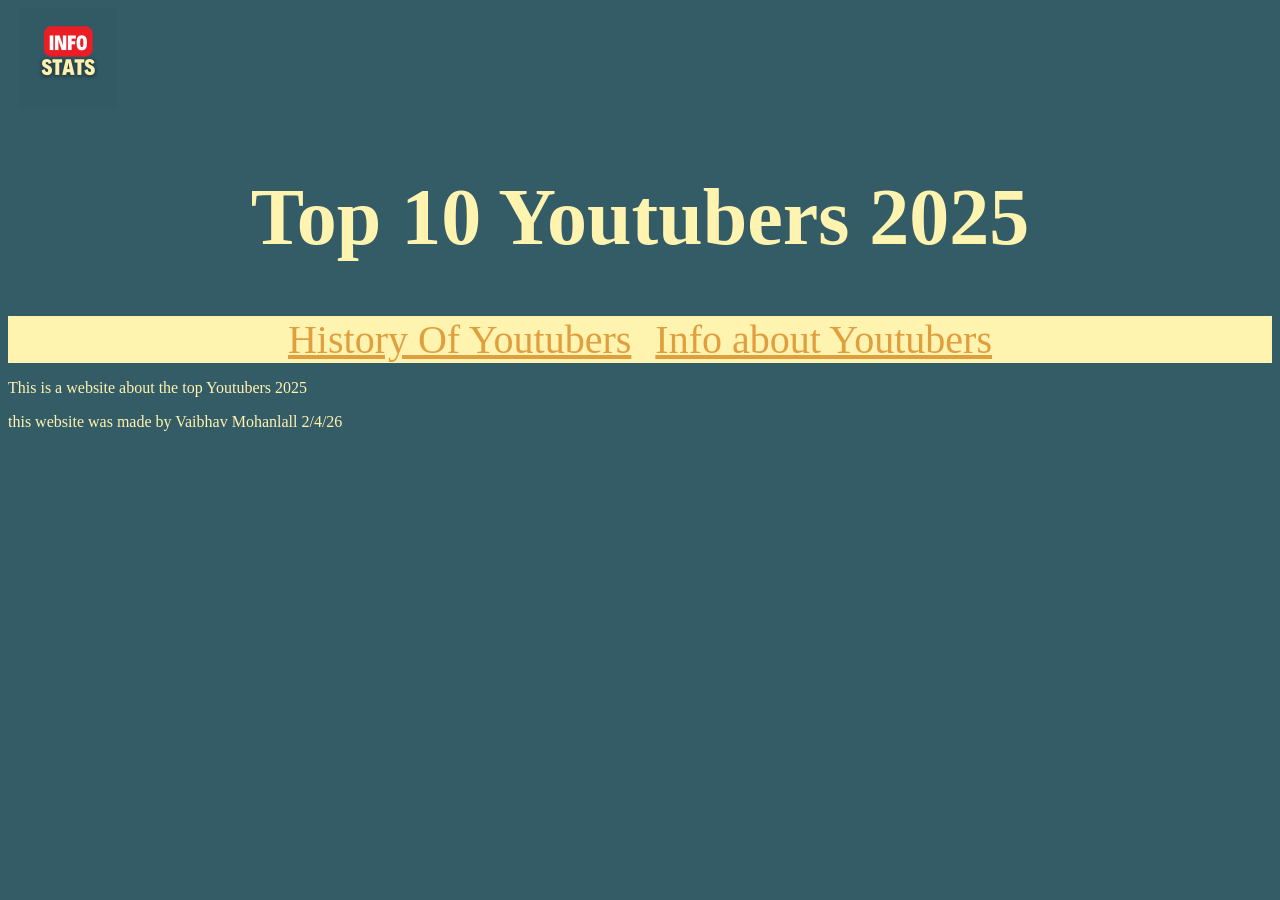
==== index.html @ 3edadc23 "trying to make container" ====
<!DOCTYPE html>
<html>
<head>

<title>Top Youtubers 2025</title>
<meta charset="UTF-8">
<link href="style.css" rel="stylesheet">

</head>

<style>
.container {
  display: grid;
  grid-template-columns: auto auto auto;
  background-color: dodgerblue;
  padding: 10px;
  gap: 5px;
}

.container div {
  background-color: #f1f1f1;
  padding: 10px;
  font-size: 30px;
  text-align: center;
}
</style>

<body>

<a href="index.html">
<img src="Logo.gif" alt="logo" width="100px" height="100px">
</a>

<h1>Top 10 Youtubers 2025</h1>

<nav>
<a href="history.html">History Of Youtubers</a>
<a href="info.html">Info about Youtubers</a>
</nav>

<p>This is a website about the top Youtubers 2025</p>

</body>

<footer>

<p>this website was made by Vaibhav Mohanlall 2/4/26</p>
    
</footer>

</html>
---- style.css ----
h1{
color: #fff3b0;
text-align:center;
font-size: 80px;
}

body{
background-color: #335C67;
}

nav{
text-align: center;
background-color: #fff3b0;
}


p{
color: #fff3b0;
}

a{
color: #E09F3E;
text-align: center;
font-size: 40px;
padding: 10px;
}

.container{
 display: grid;
}
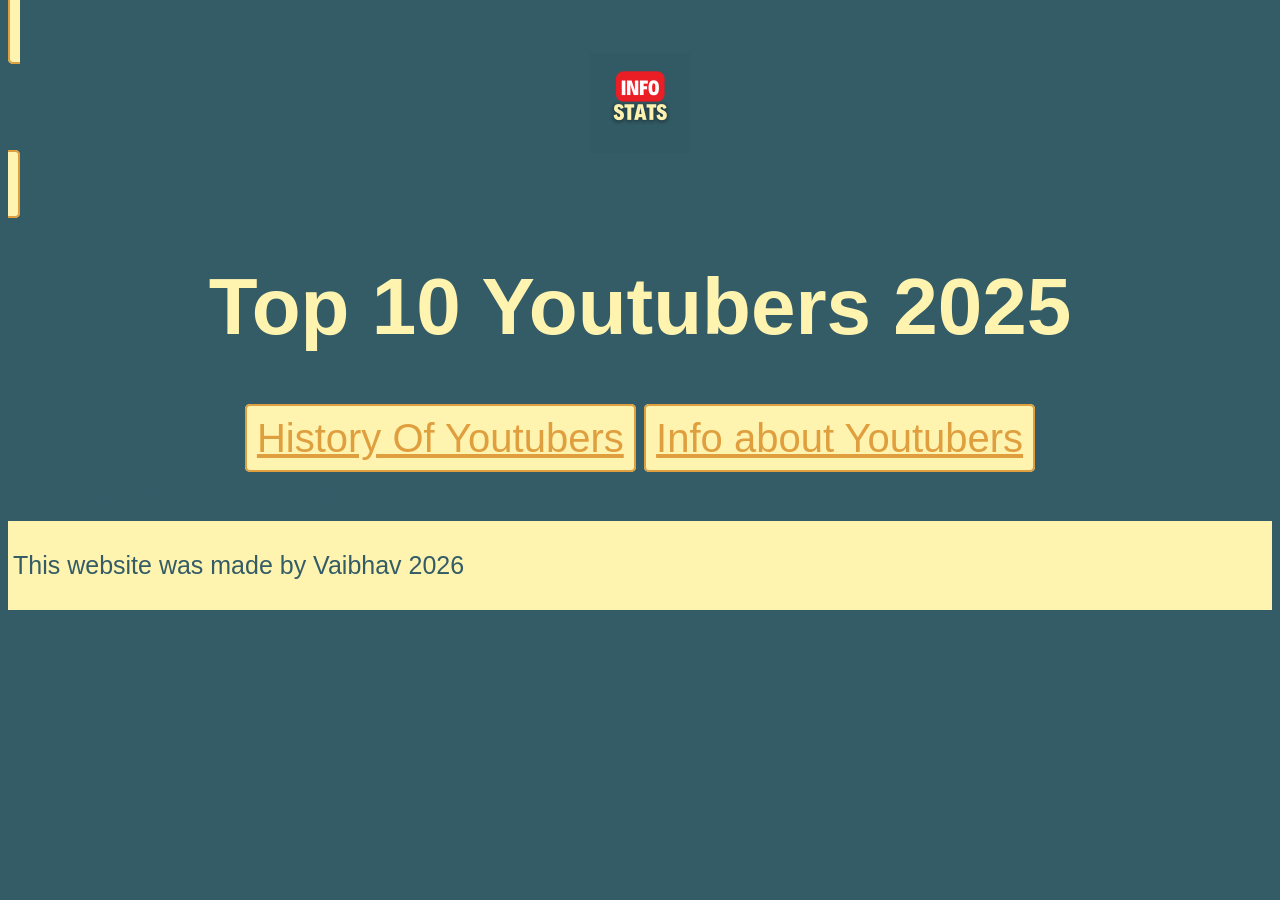
==== commit 988d7466: "Added boxes around my nav bar to make it look cleaner" ====
--- a/index.html
+++ b/index.html
@@ -8,32 +8,17 @@
 
 </head>
 
-<style>
-.container {
-  display: grid;
-  grid-template-columns: auto auto auto;
-  background-color: dodgerblue;
-  padding: 10px;
-  gap: 5px;
-}
-
-.container div {
-  background-color: #f1f1f1;
-  padding: 10px;
-  font-size: 30px;
-  text-align: center;
-}
-</style>
-
 <body>
 
 <a href="index.html">
+<div class="logo">
 <img src="Logo.gif" alt="logo" width="100px" height="100px">
+</div>
 </a>
 
 <h1>Top 10 Youtubers 2025</h1>
 
-<nav>
+<nav class="container nav">
 <a href="history.html">History Of Youtubers</a>
 <a href="info.html">Info about Youtubers</a>
 </nav>
@@ -42,9 +27,9 @@
 
 </body>
 
-<footer>
+<footer class="container footer">
 
-<p>this website was made by Vaibhav Mohanlall 2/4/26</p>
+<p>This website was made by Vaibhav 2026</p>
     
 </footer>
 
--- a/style.css
+++ b/style.css
@@ -6,16 +6,17 @@
 
 body{
 background-color: #335C67;
+font-family: Arial, Helvetica, sans-serif;
 }
 
 nav{
-text-align: center;
-background-color: #fff3b0;
+    padding: 10px;
+    font-size: 30px;
+    text-align: center;
 }
 
-
 p{
-color: #fff3b0;
+color: #335C67;
 }
 
 a{
@@ -23,8 +24,13 @@
 text-align: center;
 font-size: 40px;
 padding: 10px;
+border: 2px solid #E09F3E;
+border-radius: 5px;
+background-color: #fff3b0;
 }
 
-.container{
- display: grid;
-}+footer{
+    background-color: #fff3b0;
+    padding: 5px;
+    font-size: 25px;
+  }
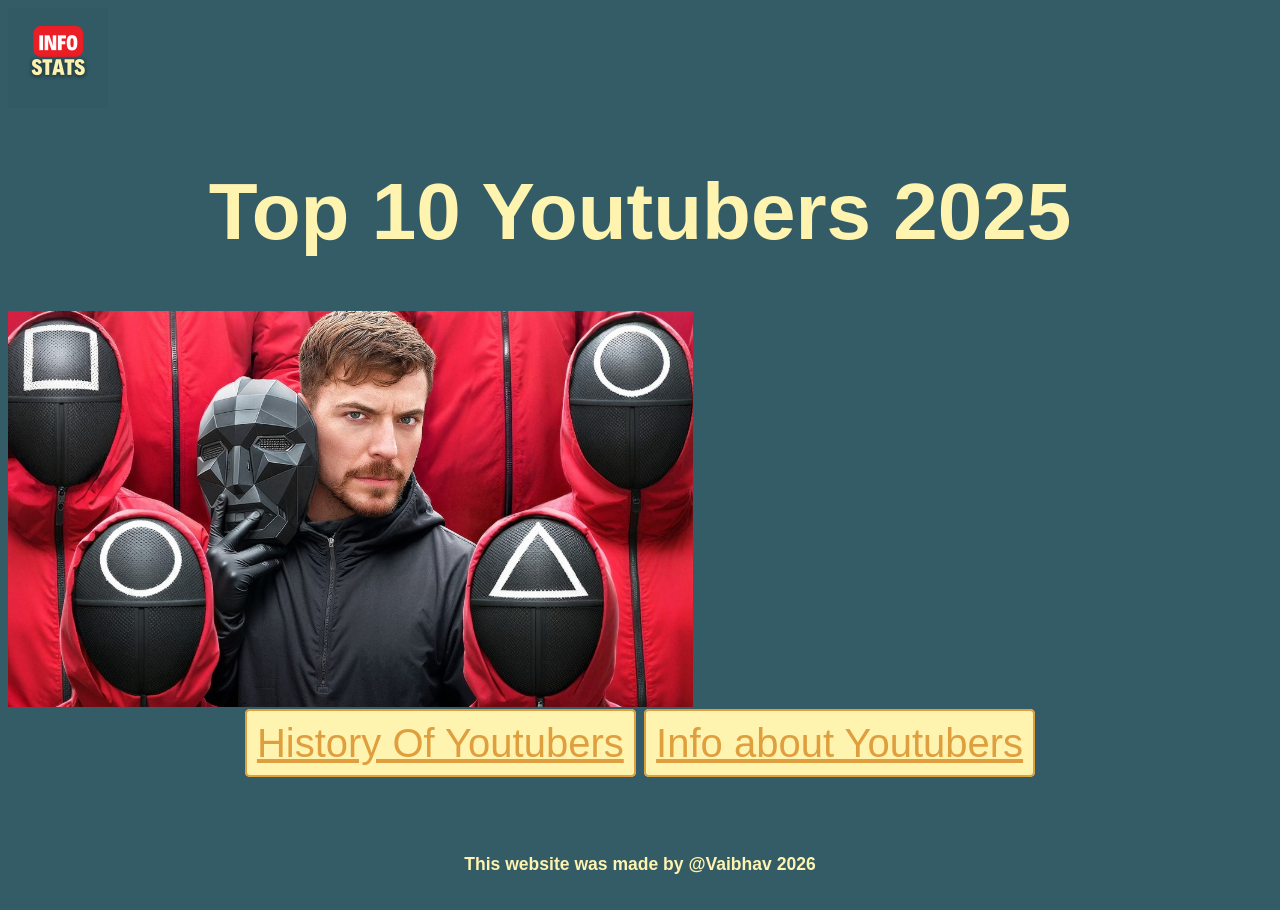
==== commit 44dbc504: "added image and neatened up footer" ====
--- a/index.html
+++ b/index.html
@@ -5,31 +5,34 @@
 <title>Top Youtubers 2025</title>
 <meta charset="UTF-8">
 <link href="style.css" rel="stylesheet">
-
+<link rel="icon" type="gif" href="Logo.gif">
 </head>
 
 <body>
 
 <a href="index.html">
-<div class="logo">
-<img src="Logo.gif" alt="logo" width="100px" height="100px">
+<div>
+<img class="logo" src="Logo.gif" alt="logo" width="100px" height="100px">
 </div>
 </a>
 
 <h1>Top 10 Youtubers 2025</h1>
+<img class="mrbeastsquid" src="mrbeastsquid.png">
 
-<nav class="container nav">
-<a href="history.html">History Of Youtubers</a>
-<a href="info.html">Info about Youtubers</a>
+<nav>
+<a class="navlink" href="history.html">History Of Youtubers</a>
+<a class="navlink" href="info.html">Info about Youtubers</a>
 </nav>
 
 <p>This is a website about the top Youtubers 2025</p>
 
 </body>
 
-<footer class="container footer">
+<footer>
 
-<p>This website was made by Vaibhav 2026</p>
+<div class="footy">
+    <h3>This website was made by @Vaibhav 2026</h3>
+</div>
     
 </footer>
 
--- a/style.css
+++ b/style.css
@@ -15,22 +15,30 @@
     text-align: center;
 }
 
+.navlink{
+    color: #E09F3E;
+    text-align: center;
+    font-size: 40px;
+    padding: 10px;
+    border: 2px solid #E09F3E;
+    border-radius: 5px;
+    background-color: #fff3b0;
+    }
+
+.mrbeasquid{
+align-items: center;
+}
+
+.footy{
+    padding: 10px;
+    font-size: 15px;
+    text-align: center;
+    color: #fff3b0;
+    font:bold;
+}
+
 p{
 color: #335C67;
 }
 
-a{
-color: #E09F3E;
-text-align: center;
-font-size: 40px;
-padding: 10px;
-border: 2px solid #E09F3E;
-border-radius: 5px;
-background-color: #fff3b0;
-}
 
-footer{
-    background-color: #fff3b0;
-    padding: 5px;
-    font-size: 25px;
-  }
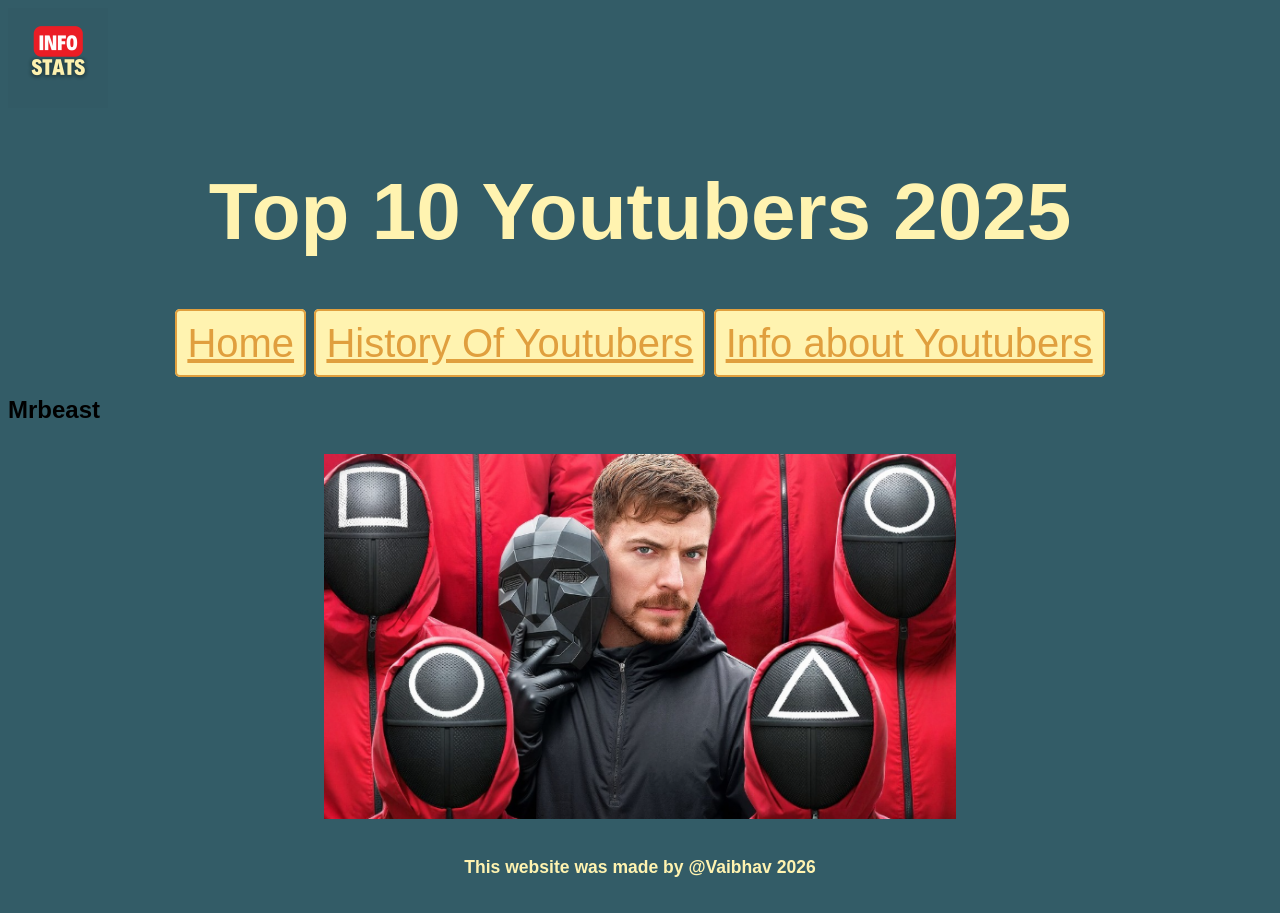
==== commit f3d20b7e: "Started adding grids" ====
--- a/index.html
+++ b/index.html
@@ -11,22 +11,27 @@
 <body>
 
 <a href="index.html">
-<div>
+<div class="logo">
 <img class="logo" src="Logo.gif" alt="logo" width="100px" height="100px">
 </div>
 </a>
 
-<h1>Top 10 Youtubers 2025</h1>
-<img class="mrbeastsquid" src="mrbeastsquid.png">
+<div class="header">
+<h1>Top 10 Youtubers 2025</h1>  
+</div>
 
+<div class="navbar">
 <nav>
+<a class="navlink" href="index.html">Home</a>
 <a class="navlink" href="history.html">History Of Youtubers</a>
 <a class="navlink" href="info.html">Info about Youtubers</a>
 </nav>
+</div>
 
-<p>This is a website about the top Youtubers 2025</p>
+<h2>Mrbeast</h2>
+<img class="mrbeastsquid" src="mrbeastsquid.png">
 
-</body>
+
 
 <footer>
 
@@ -36,4 +41,6 @@
     
 </footer>
 
+</body>
+
 </html>
--- a/style.css
+++ b/style.css
@@ -8,6 +8,19 @@
 background-color: #335C67;
 font-family: Arial, Helvetica, sans-serif;
 }
+
+.container {
+    display: grid;
+    grid-template-areas:
+      "logo header"
+      "nav nav"
+      "main main"
+      "footer footer";
+    grid-template-columns: 1fr 3fr;
+    gap: 3px;
+    background-color: dodgerblue;
+    padding: 5px;
+  }
 
 nav{
     padding: 10px;
@@ -20,14 +33,18 @@
     text-align: center;
     font-size: 40px;
     padding: 10px;
-    border: 2px solid #E09F3E;
+    border: 2px solid #E09F3E; 
     border-radius: 5px;
     background-color: #fff3b0;
     }
 
-.mrbeasquid{
-align-items: center;
-}
+      .mrbeastsquid{
+        display: block;
+        margin: auto;
+        width: 50%;
+        height: 50%;
+        padding: 10px;
+      }
 
 .footy{
     padding: 10px;
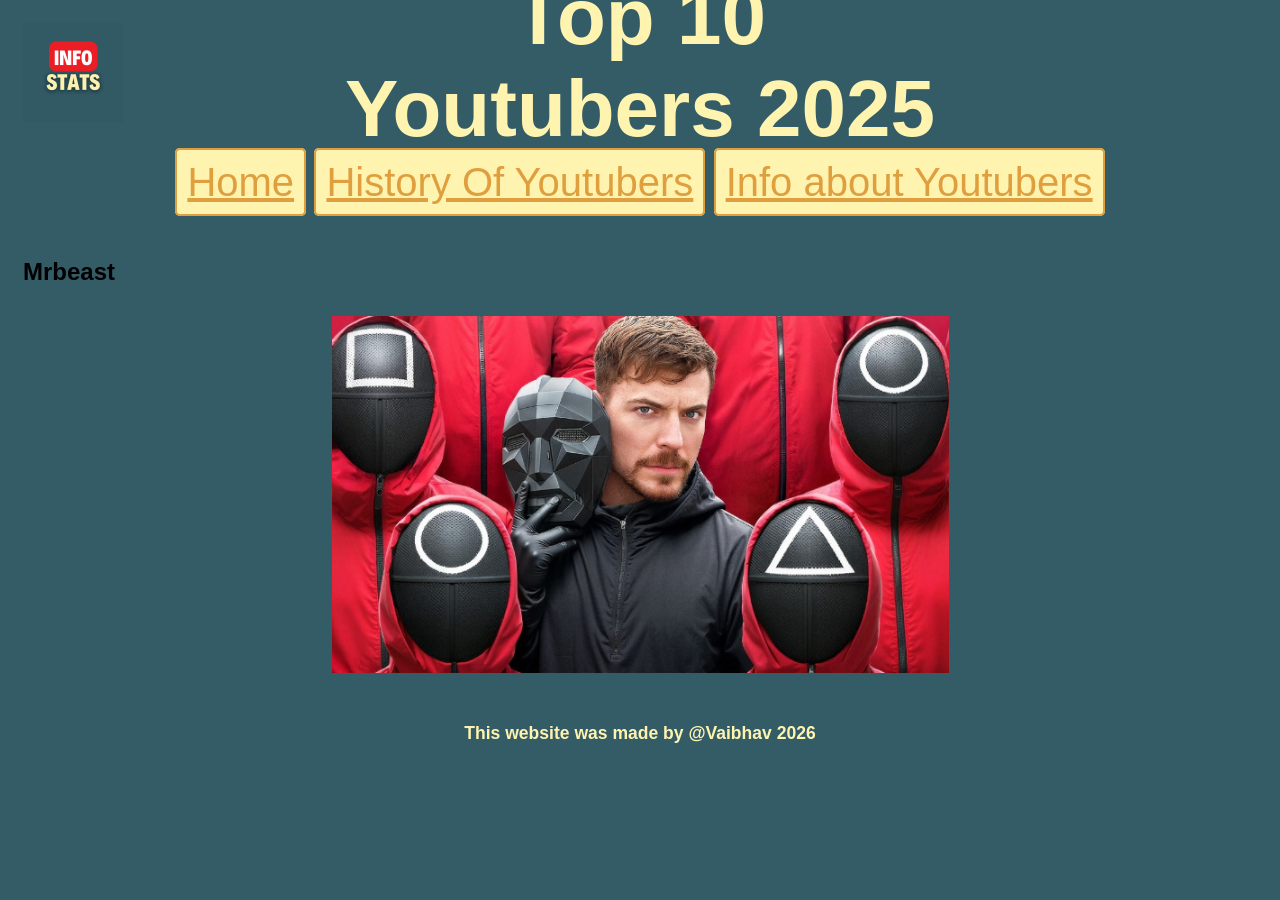
==== commit 59a1c2b6: "added layout" ====
--- a/index.html
+++ b/index.html
@@ -1,45 +1,60 @@
 <!DOCTYPE html>
 <html>
+
 <head>
 
-<title>Top Youtubers 2025</title>
-<meta charset="UTF-8">
-<link href="style.css" rel="stylesheet">
-<link rel="icon" type="gif" href="Logo.gif">
+    <title>Top Youtubers 2025</title>
+    <meta charset="UTF-8">
+    <link href="style.css" rel="stylesheet">
+    <link rel="icon" type="gif" href="Logo.gif">
+
 </head>
 
 <body>
+ <div class="container">
+ 
+    <div class="logo">
 
-<a href="index.html">
-<div class="logo">
-<img class="logo" src="Logo.gif" alt="logo" width="100px" height="100px">
-</div>
-</a>
+        <logo>
+            <a href="index.html">
+                <img src="Logo.gif" alt="logo" width="100px" height="100px">
+            </a>
+        </logo>
 
-<div class="header">
-<h1>Top 10 Youtubers 2025</h1>  
-</div>
+    </div>
 
-<div class="navbar">
-<nav>
-<a class="navlink" href="index.html">Home</a>
-<a class="navlink" href="history.html">History Of Youtubers</a>
-<a class="navlink" href="info.html">Info about Youtubers</a>
-</nav>
-</div>
 
-<h2>Mrbeast</h2>
-<img class="mrbeastsquid" src="mrbeastsquid.png">
+    <div class="header">
+        <header>
+            <h1>Top 10 Youtubers 2025</h1>
+        </header>
+    </div>
+
+    <div class="navbar">
+
+        <nav>
+            <a class="navlink" href="index.html">Home</a>
+            <a class="navlink" href="history.html">History Of Youtubers</a>
+            <a class="navlink" href="info.html">Info about Youtubers</a>
+        </nav>
+
+    </div>
+
+    <div class="main">
+        <main>
+            <h2>Mrbeast</h2>
+            <img class="mrbeastsquid" src="mrbeastsquid.png">
+        </main>
+    </div>
 
 
 
-<footer>
-
-<div class="footy">
-    <h3>This website was made by @Vaibhav 2026</h3>
+    <div class="footy">
+        <footy>
+            <h3>This website was made by @Vaibhav 2026</h3>
+        </footy>
+    </div>
 </div>
-    
-</footer>
 
 </body>
 
--- a/style.css
+++ b/style.css
@@ -1,61 +1,89 @@
-h1{
-color: #fff3b0;
-text-align:center;
-font-size: 80px;
+h1 {
+  color: #fff3b0;
+  text-align: center;
+  font-size: 80px;
+  margin: 0;
+  position: absolute;
+  top: 7%;
+  left: 50%;
+  transform: translate(-50%, -50%);
 }
 
-body{
-background-color: #335C67;
-font-family: Arial, Helvetica, sans-serif;
+body {
+  background-color: #335C67;
+  font-family: Arial, Helvetica, sans-serif;
 }
 
 .container {
-    display: grid;
-    grid-template-areas:
-      "logo header"
-      "nav nav"
-      "main main"
-      "footer footer";
-    grid-template-columns: 1fr 3fr;
-    gap: 3px;
-    background-color: dodgerblue;
-    padding: 5px;
-  }
-
-nav{
-    padding: 10px;
-    font-size: 30px;
-    text-align: center;
+  display: grid;
+  grid-template-areas:
+    "logo header"
+    "navbar navbar"
+    "main main"
+    "footy footy";
+  grid-template-columns: 1fr 3fr;
+  gap: 3px;
+  padding: 5px;
 }
 
-.navlink{
-    color: #E09F3E;
-    text-align: center;
-    font-size: 40px;
-    padding: 10px;
-    border: 2px solid #E09F3E; 
-    border-radius: 5px;
-    background-color: #fff3b0;
-    }
-
-      .mrbeastsquid{
-        display: block;
-        margin: auto;
-        width: 50%;
-        height: 50%;
-        padding: 10px;
-      }
-
-.footy{
-    padding: 10px;
-    font-size: 15px;
-    text-align: center;
-    color: #fff3b0;
-    font:bold;
+.container div {
+  padding: 10px;
 }
 
-p{
-color: #335C67;
+.container div.logo {
+  grid-area: logo;
 }
 
+.container div.header {
+  grid-area: header;
+  text-align: center;
+}
 
+.container div.navbar {
+  grid-area: navbar;
+}
+
+.container div.main {
+  grid-area: main;
+}
+
+.container div.footy {
+  grid-area: footy;
+  text-align: center;
+}
+
+nav {
+  padding: 10px;
+  font-size: 30px;
+  text-align: center;
+}
+
+.navlink {
+  color: #E09F3E;
+  text-align: center;
+  font-size: 40px;
+  padding: 10px;
+  border: 2px solid #E09F3E;
+  border-radius: 5px;
+  background-color: #fff3b0;
+}
+
+.mrbeastsquid {
+  display: block;
+  margin: auto;
+  width: 50%;
+  height: 50%;
+  padding: 10px;
+}
+
+.footy {
+  padding: 10px;
+  font-size: 15px;
+  text-align: center;
+  color: #fff3b0;
+  font: bold;
+}
+
+p {
+  color: #335C67;
+}
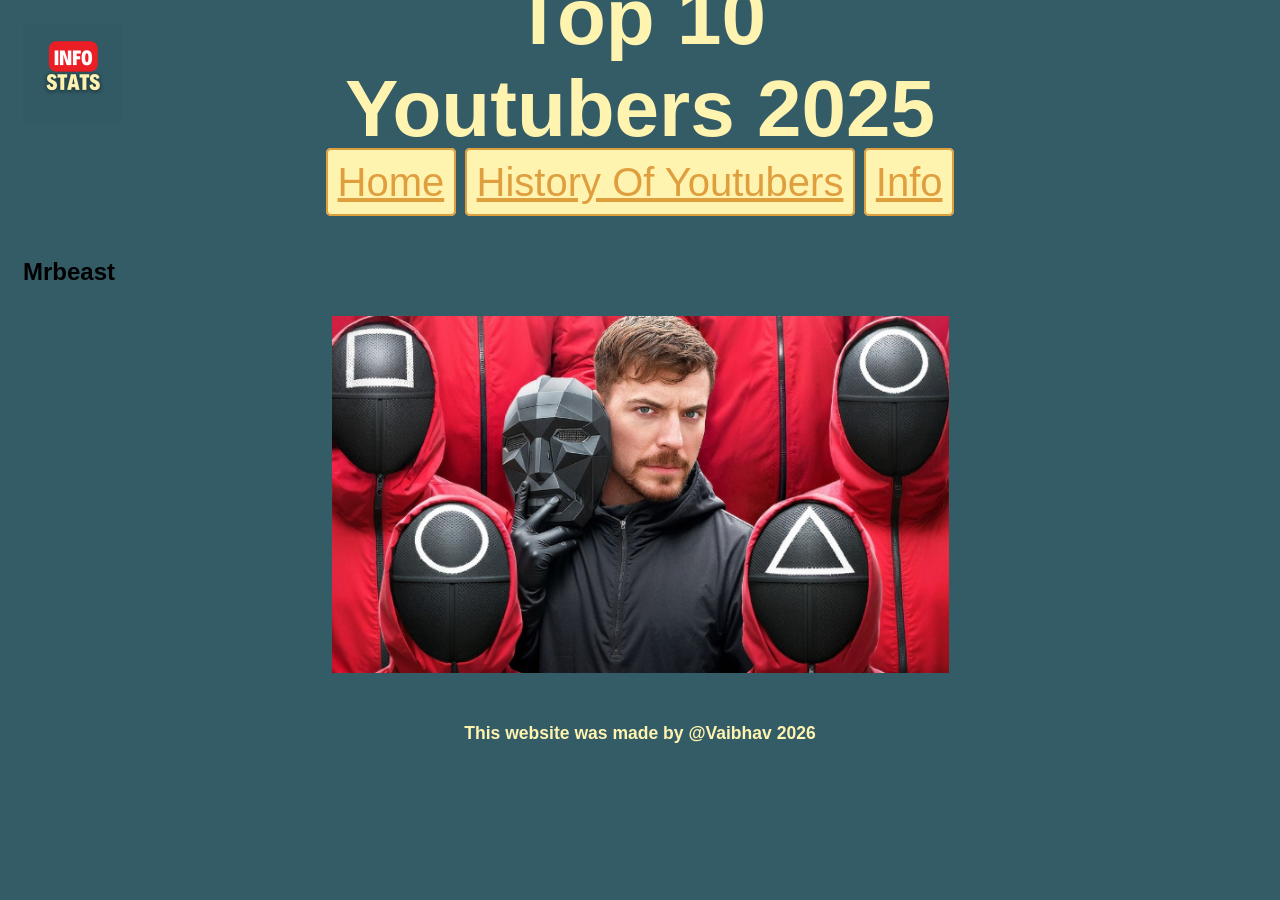
==== commit 535b4e58: "Apr 19, 2026, 1:12 PM" ====
--- a/index.html
+++ b/index.html
@@ -35,7 +35,7 @@
         <nav>
             <a class="navlink" href="index.html">Home</a>
             <a class="navlink" href="history.html">History Of Youtubers</a>
-            <a class="navlink" href="info.html">Info about Youtubers</a>
+            <a class="navlink" href="info.html">Info</a>
         </nav>
 
     </div>
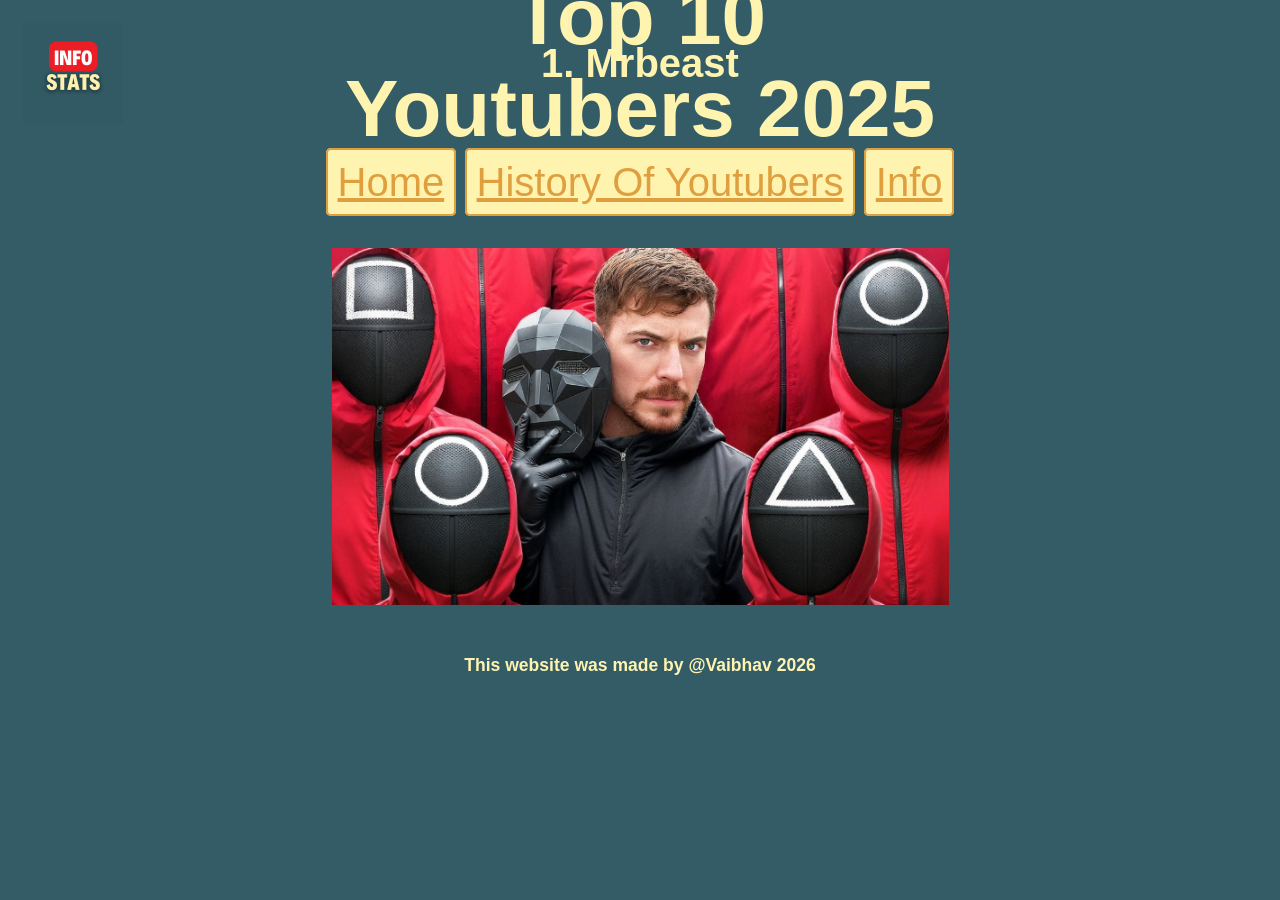
==== commit 89ad292d: "Apr 21, 2026, 4:14 PM" ====
--- a/index.html
+++ b/index.html
@@ -42,7 +42,7 @@
 
     <div class="main">
         <main>
-            <h2>Mrbeast</h2>
+            <h2>1. Mrbeast</h2>
             <img class="mrbeastsquid" src="mrbeastsquid.png">
         </main>
     </div>
--- a/style.css
+++ b/style.css
@@ -2,6 +2,17 @@
   color: #fff3b0;
   text-align: center;
   font-size: 80px;
+  margin: 0;
+  position: absolute;
+  top: 7%;
+  left: 50%;
+  transform: translate(-50%, -50%);
+}
+
+h2 {
+  color: #fff3b0;
+  text-align: center;
+  font-size: 40px;
   margin: 0;
   position: absolute;
   top: 7%;
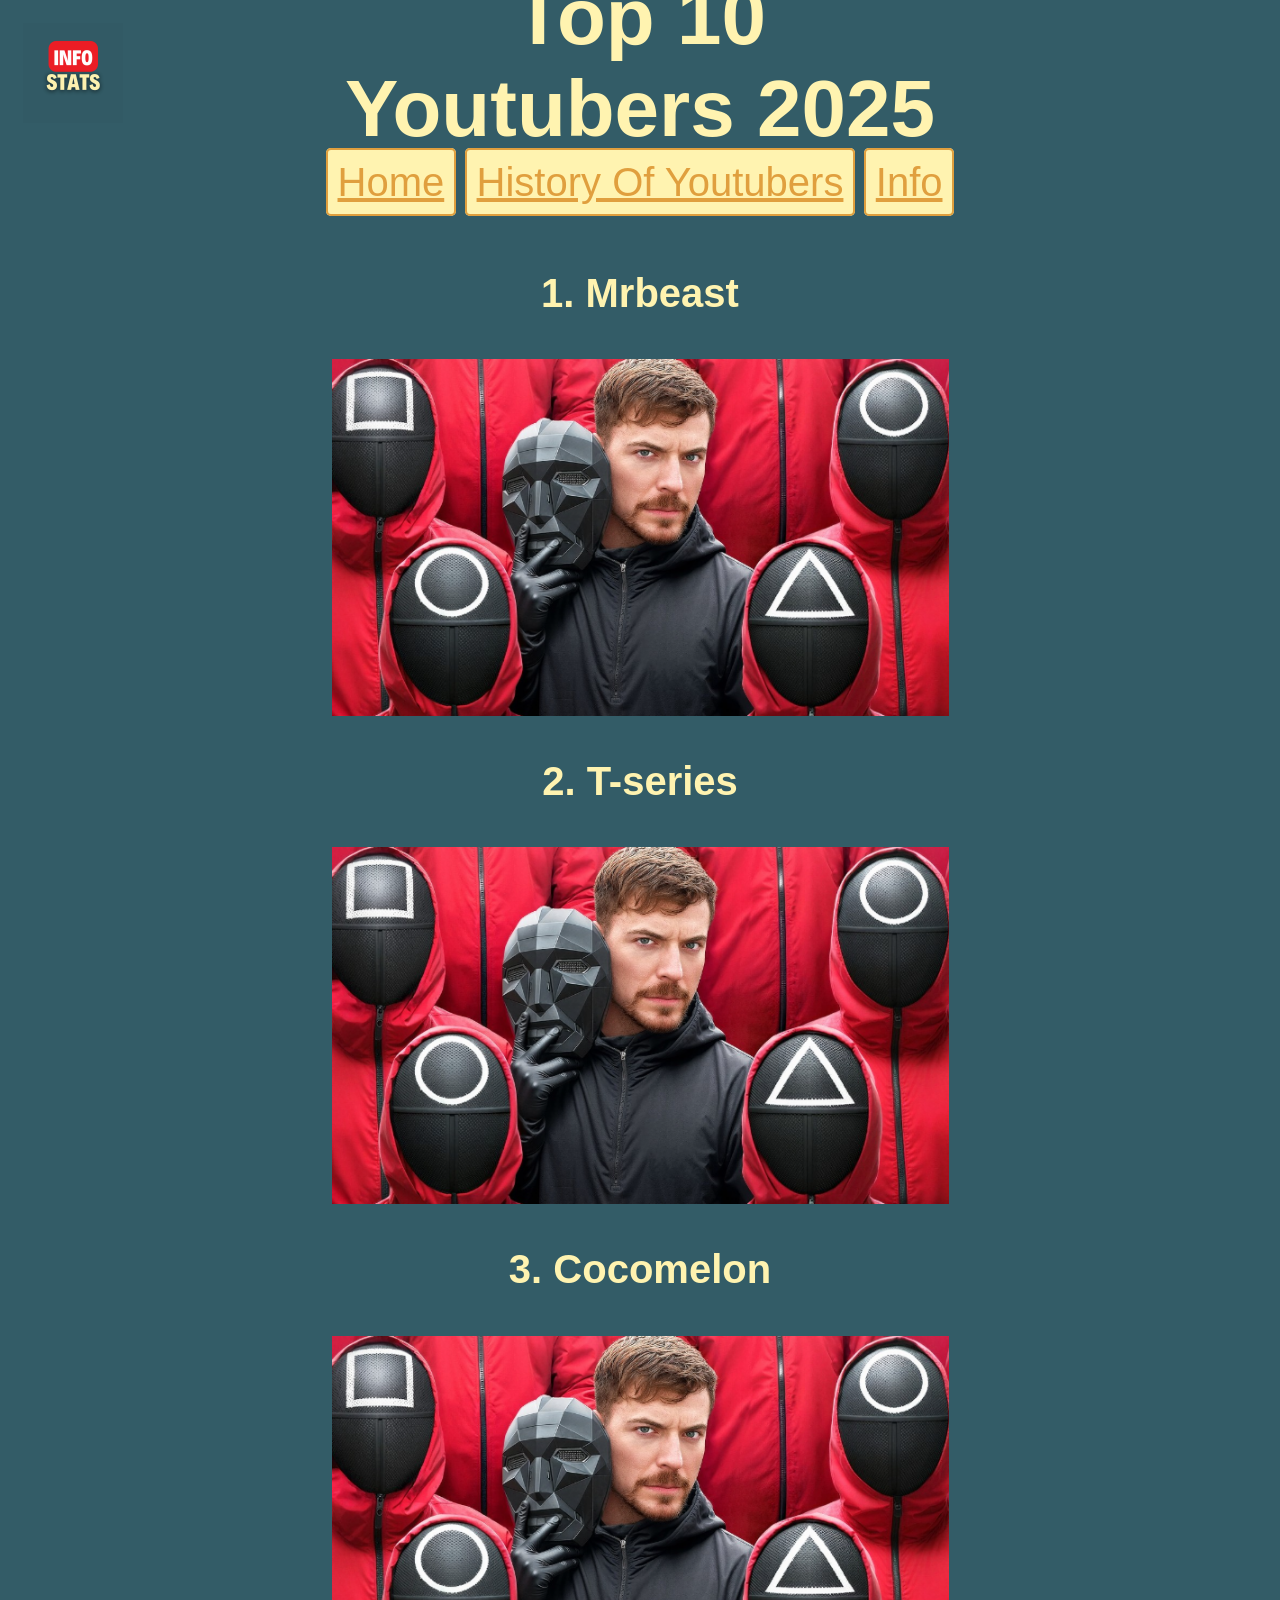
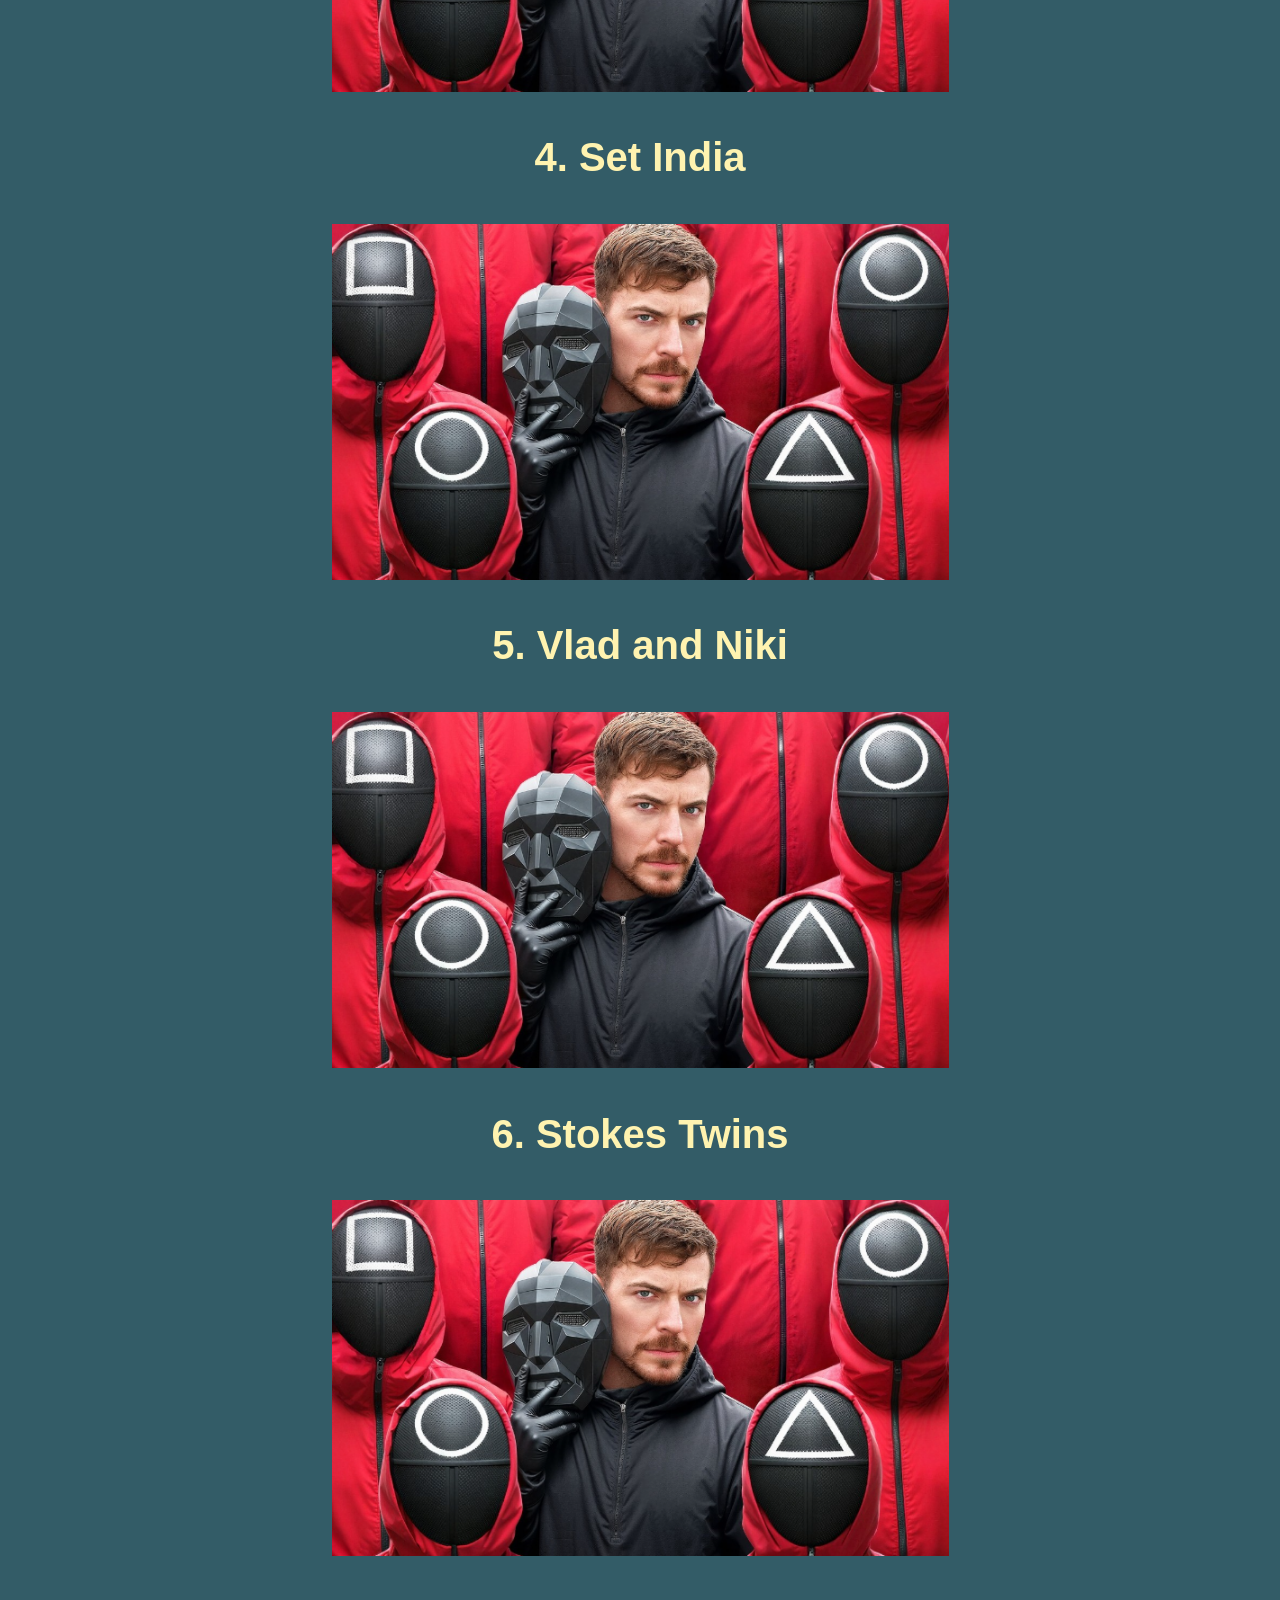
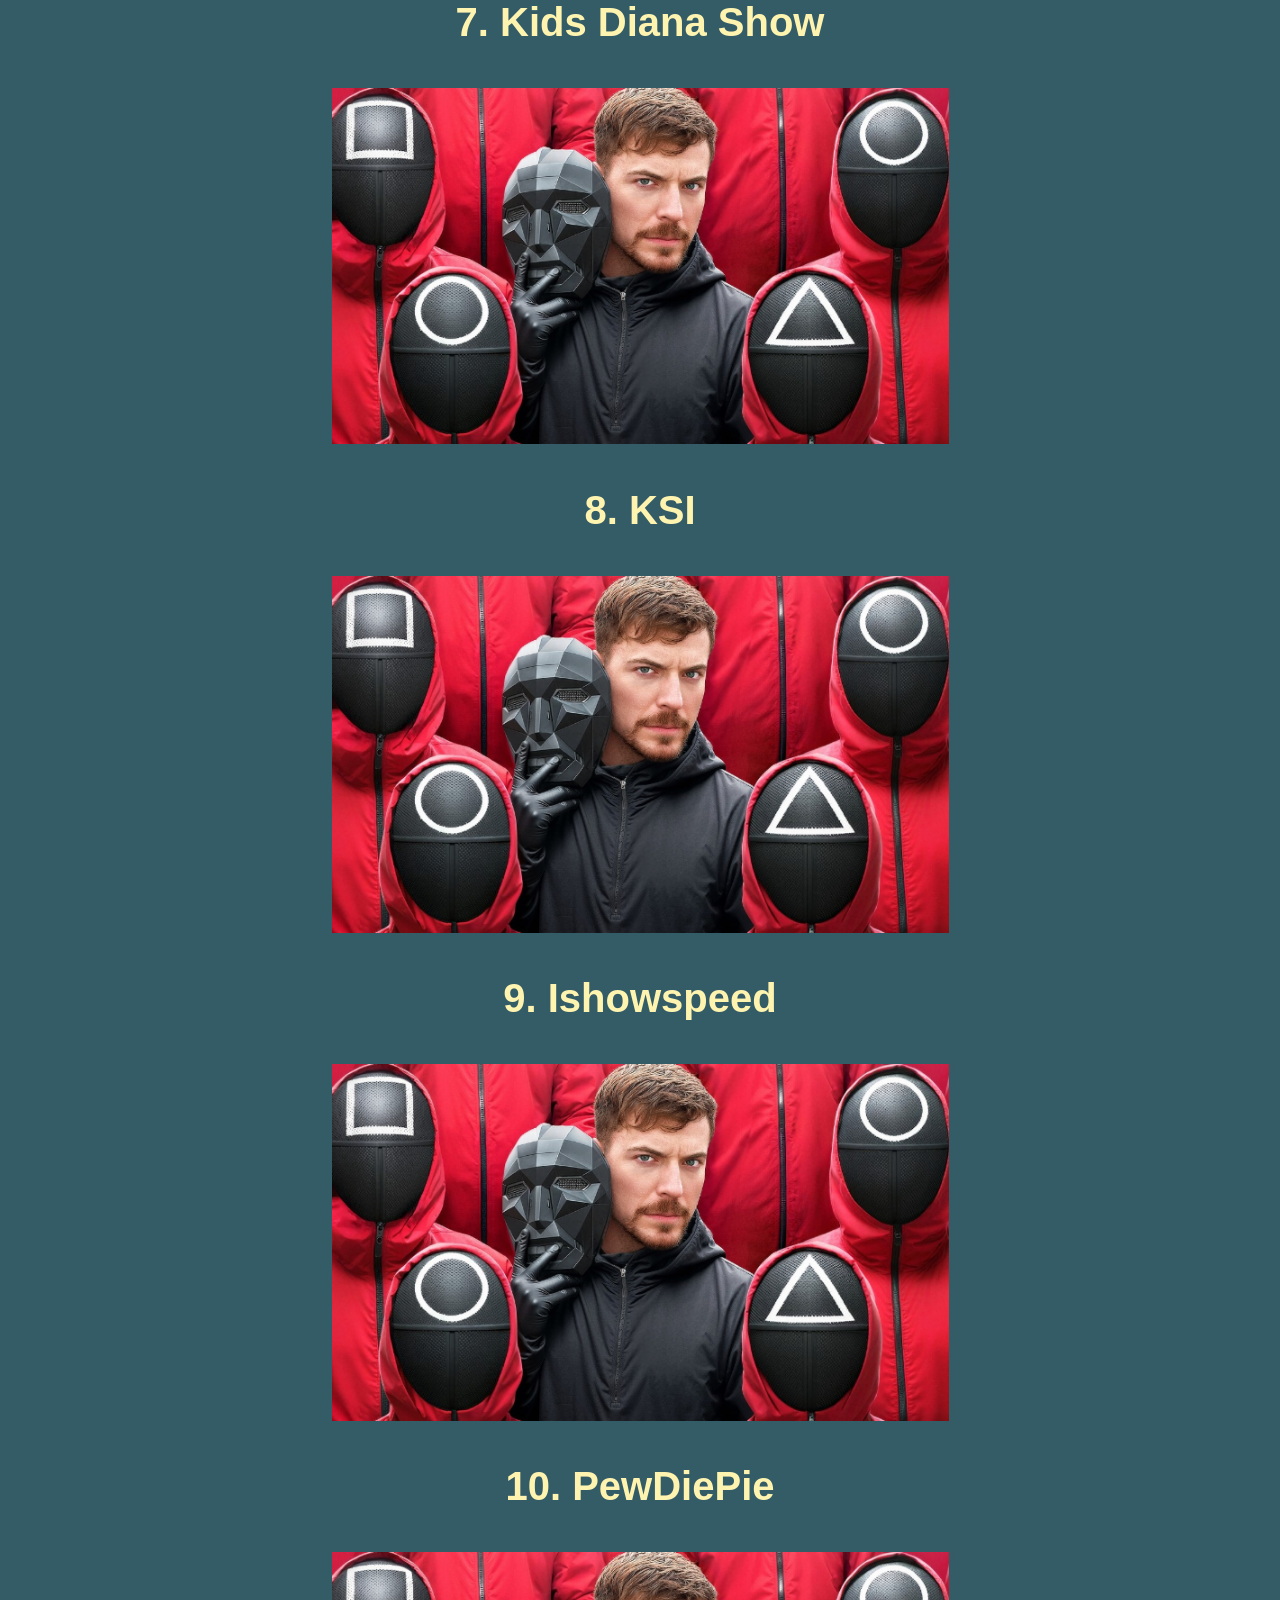
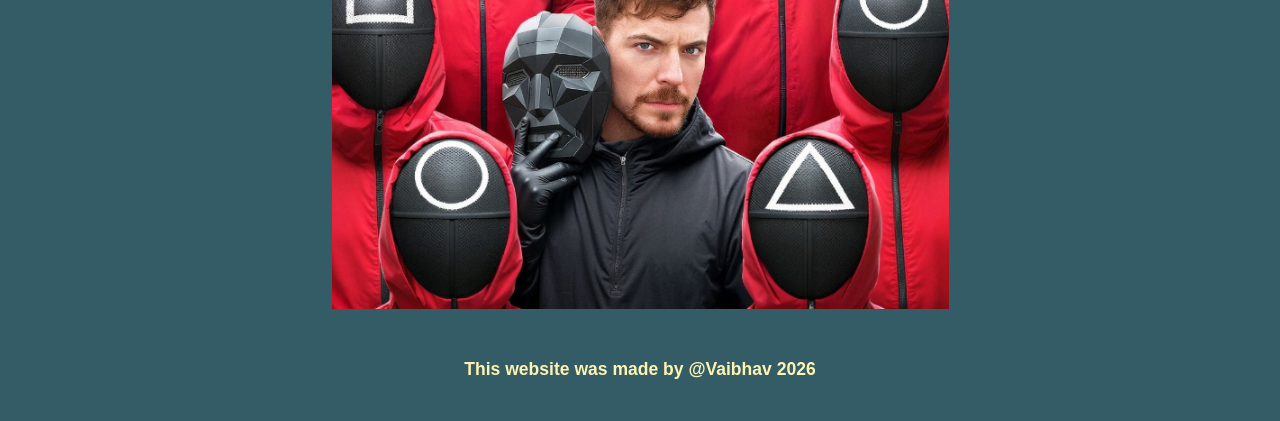
==== commit d07ef77e: "made some finnal adjustments" ====
--- a/index.html
+++ b/index.html
@@ -44,6 +44,24 @@
         <main>
             <h2>1. Mrbeast</h2>
             <img class="mrbeastsquid" src="mrbeastsquid.png">
+            <h2>2. T-series</h2>
+            <img class="mrbeastsquid" src="mrbeastsquid.png">
+            <h2>3. Cocomelon</h2>
+            <img class="mrbeastsquid" src="mrbeastsquid.png">
+            <h2>4. Set India</h2>
+            <img class="mrbeastsquid" src="mrbeastsquid.png">
+            <h2>5. Vlad and Niki</h2>
+            <img class="mrbeastsquid" src="mrbeastsquid.png">
+            <h2>6. Stokes Twins</h2>
+            <img class="mrbeastsquid" src="mrbeastsquid.png">
+            <h2>7. Kids Diana Show</h2>
+            <img class="mrbeastsquid" src="mrbeastsquid.png">
+            <h2>8. KSI</h2>
+            <img class="mrbeastsquid" src="mrbeastsquid.png">
+            <h2>9. Ishowspeed</h2>
+            <img class="mrbeastsquid" src="mrbeastsquid.png">
+            <h2>10. PewDiePie</h2>
+            <img class="mrbeastsquid" src="mrbeastsquid.png">
         </main>
     </div>
 
--- a/style.css
+++ b/style.css
@@ -13,11 +13,6 @@
   color: #fff3b0;
   text-align: center;
   font-size: 40px;
-  margin: 0;
-  position: absolute;
-  top: 7%;
-  left: 50%;
-  transform: translate(-50%, -50%);
 }
 
 body {
